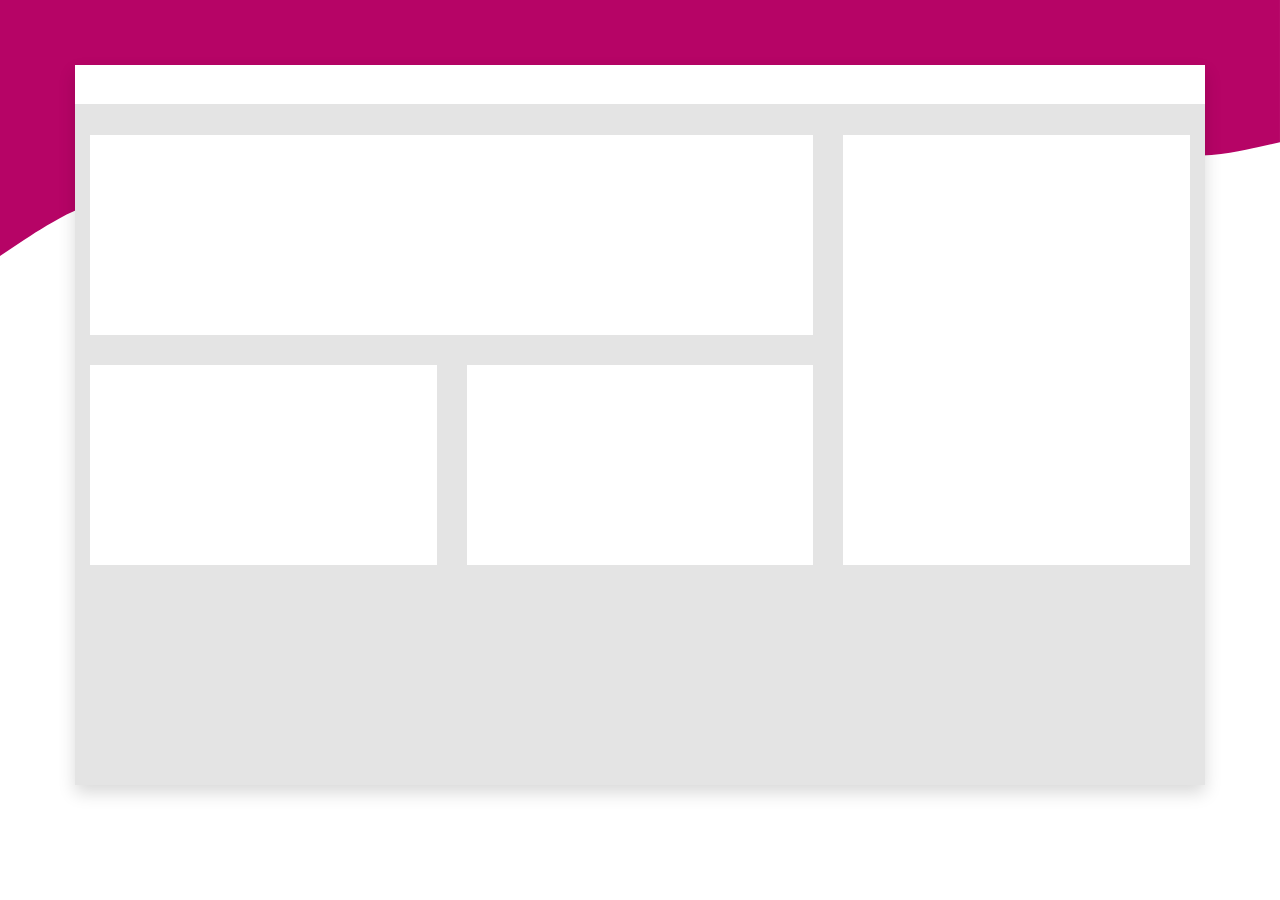
==== admin-page.html @ e1e5c9c0 "responsive admin-page" ====
<!DOCTYPE html>
<html lang="en">
<head>
    <meta charset="UTF-8">
    <meta name="viewport" content="width=device-width, initial-scale=1.0">

    <!-- Bootstrap CSS -->
    <link rel="stylesheet" href="assets/css/bootstrap.min.css">

    <!-- More CSS -->
    <link rel="stylesheet" href="assets/css/style.css">
    <link rel="stylesheet" href="assets/css/responsive.css">
    <link rel="stylesheet" href="assets/css/all.min.css">

    <link rel="icon" type="image/png" href="assets/image/icon.png">

    <title>Admin Page | Coronavirus Web</title>
</head>
<body class="admin-only">

    <svg class="admin-only-svg" xmlns="http://www.w3.org/2000/svg" viewBox="0 0 1440 320"><path fill="rgb(182, 4, 102)" fill-opacity="1" d="M0,288L24,272C48,256,96,224,144,218.7C192,213,240,235,288,245.3C336,256,384,256,432,224C480,192,528,128,576,117.3C624,107,672,149,720,149.3C768,149,816,107,864,96C912,85,960,107,1008,112C1056,117,1104,107,1152,117.3C1200,128,1248,160,1296,170.7C1344,181,1392,171,1416,165.3L1440,160L1440,0L1416,0C1392,0,1344,0,1296,0C1248,0,1200,0,1152,0C1104,0,1056,0,1008,0C960,0,912,0,864,0C816,0,768,0,720,0C672,0,624,0,576,0C528,0,480,0,432,0C384,0,336,0,288,0C240,0,192,0,144,0C96,0,48,0,24,0L0,0Z"></path></svg>
    
    <div class="wrapper-admin">
        <div class="box-admin-wrapper shadow">
            <div class="header-box">

            </div>
            <div class="body-box">
                <div class="container">
                    <div class="row">
                        <div class="col-lg-8">
                            <div class="admin-bg-light statistic-infected">
                        
                            </div>
                        </div>
                        <div class="col-lg-4">
                            <div class="admin-bg-light hospital-info-admin">

                            </div>
                        </div>
                        <div class="col-lg-4">
                            <div class="admin-bg-light bottom-box admin-list">
                        
                            </div>
                        </div>
                        <div class="col-lg-4">
                            <div class="admin-bg-light bottom-box bottom-box-scnd province-list">
                        
                            </div>
                        </div>
                    </div>
                </div>
            </div>
        </div>
    </div>


    <!-- Optional JavaScript -->
    <!-- jQuery first, then Popper.js, then Bootstrap JS -->
    <script src="assets/js/jquery.js"></script>
    <script src="assets/js/bootstrap.min.js"></script>

    <!-- More JS -->
    <script src="assets/js/all.min.js"></script>

</body>
</html>
---- assets/css/style.css ----
html {
    scroll-behavior: smooth;
}
body {
    margin: 0;
    overflow-x: hidden;
}

/* Navbar */
.navbar {
    position: fixed;
    width: 100%;
    top: 0;
    z-index: 12;
    height: 60px;
}
.navbar .nav-link {
    color: white;
    transition:all 300ms ease-in-out;
    -webkit-transition:all 300ms ease-in-out;
   -moz-transition:all 300ms ease-in-out;
   -o-transition:all 300ms ease-in-out;
   -ms-transition:all 300ms ease-in-out;   
}
.navbar .nav-link:hover {
    color: rgb(197, 197, 197);
    transition:all 300ms ease-in-out;
    -webkit-transition:all 300ms ease-in-out;
   -moz-transition:all 300ms ease-in-out;
   -o-transition:all 300ms ease-in-out;
   -ms-transition:all 300ms ease-in-out;
}
/* Akhir Navbar */

/* Jumbotron */
.jumbotron {
    height: 100vh;
    margin: 0;
    background-image: url('../image/corona.jpg');
    position: relative;
    background-attachment: fixed;
}
.jumbotron-rs {
    background-image: url('../image/hospital.jpg');
    background-size: cover;
}
.jumbotron-statistik {
    background-image: url('../image/statistic.jpg');
    background-size: cover;
}
.overlay {
    position: absolute;
    width: 100%;
    height: 100vh;
    top: 0;
    right: 0;
    background-image: linear-gradient(to right, rgba(255, 0, 0, 0), rgba(124, 0, 68, 0.6));
}
.overlay-rs {
    background-image: linear-gradient(to right, rgba(255, 0, 0, 0), rgba(48, 5, 28, 0.8) 70%);
}
.overlay-statistik {
    background-image: linear-gradient(to right, rgba(255, 0, 0, 0), rgba(48, 3, 27, 0.8) 70%);
}
.container-display {
    text-align: right;
    position: absolute;
    z-index: 9;
    right: 90px;
    top: 90px;
    width: 520px;
}
.container-display h1 {
    font-size: 65px;
    font-weight: bold;
}
.container-display p.lead {
    font-size: 18px;
    letter-spacing: 2px;
}
.container-display p.sub-lead {
    font-size: 14px;
    letter-spacing: 1px;
}
.container-display a {
    border-radius: 0;
    padding: 7px 20px;
}
.container-display a.btn-prov {
    border-radius: 0;
    padding: 7px 10px;
    margin-left: 10px;
}
.container-display a:hover, .container-display a:focus, .container-display a:active  {
    background-color: rgba(124, 0, 68, 0.4);
    color: white;
}
.btn-down {
    position: absolute;
    width: 100%;
    bottom: 10px;
    z-index: 9;
    left: 0;
    text-align: center;
}
.icon-btn-down {
    width: 50px;
    margin: auto;
    margin-bottom: 40px;
    animation: btn-down-released .4s forwards;
    cursor: pointer;
}
.icon-btn-down-rs {
    padding-bottom: 40px;
}
.icon-btn-down:hover {
    animation: btn-down .4s forwards;
}
.icon-btn-down a {
    font-size: 45px;
    text-decoration: none;
    color: black;
}
.icon-btn-down-rs a {
    color: white;
}
/* Akhir Jumbotron */

/* Penjelasan Covid */
.penjelasan {
    position: absolute;
    text-align: center;
    margin: auto;
    padding: 30px 140px;
    top: 28%;
}
.penjelasan .btn-more {
    border-radius: 0;
    background-color: black;
    color: white;
    padding: 5px;
    width: 200px;
    border: 2px solid rgb(0, 0, 0);
    font-weight: bold;
}
.penjelasan .btn-more:hover {
    background-color: rgb(255, 255, 255);
    color: black;
}
.black-area svg {
    height: 150%;
}
/* Akhir Penjelasan Covid */

/* Gejala Covid */
.gejala-page {
    width: 100%;
    background-color: #fff;
    position: relative;
}
.penjelasan-gejala {
    position: absolute;
    text-align: center;
    padding: 30px 140px;
    top: 10%;
    left: 0;
    z-index: 7;
}
.penjelasan-gejalanya {
    padding: 0 60px;
}
.macam-gejala {
    margin-top: 70px;
}
.gejala {
    width: 100%;
    height: 300px;
    background-color: white;
    padding: 20px;
}
img.sym {
    height: 110px;
}
.name-sym p {
    font-weight: bold;
    font-size: 14px;
}
.explain-sym p {
    font-size: 12px;
}
/* Akhir Gejala Covid */

/* Pencegahan */
.wrapper {
    width: 100%;
    height: 300px;
    background-color: #fff;
    margin-top: 100px;
    cursor: pointer;
    padding: 25px;
    transition:all 300ms ease-in-out;
    -webkit-transition:all 300ms ease-in-out;
   -moz-transition:all 300ms ease-in-out;
   -o-transition:all 300ms ease-in-out;
   -ms-transition:all 300ms ease-in-out;
}
.wrapper:hover {
    box-shadow: 1px 1px 15px rgba(255, 255, 255, 0.8);
    transition:all 300ms ease-in-out;
    -webkit-transition:all 300ms ease-in-out;
   -moz-transition:all 300ms ease-in-out;
   -o-transition:all 300ms ease-in-out;
   -ms-transition:all 300ms ease-in-out;
}
.pic-prevent {
    height: 70px;
}
/* Akhir Pencegahan */

/* Rumah Sakit */
.header {
    border-bottom: 1px solid black;
    height: 50px;
    position: relative;
}
h4.icon-hospital {
    font-size: 30px;
}
h4.provinsi {
    font-size: 15px;
    color: rgb(82, 82, 82);
}
.body {
    position: absolute;
    width: 100%;
    top: 60px;
    padding: 15px;
    height: 230px;
}
.body .list-rs {
    margin-bottom: 10px;
}
.body h6.nama-rs {
    font-size: 12px;
}
.body p.alamat {
    font-size: 11px;
    margin: 0;
    margin-bottom: 5px;
}
.button-more-rs {
    position: absolute;
    bottom: 0;
    right: 0;
    width: 100%;
    text-align: center;
}
.button-more-rs a {
    width: 50%;
}
.btn-info {
    border-radius: 0;
    color: white;
}
.btn-info:hover {
    background-color: #fff;
    color: rgb(7, 110, 105) !important;
}
/* Akhir Rumah Sakit */

/* Floating Statistic Button */
a.statistic-button {
    position: fixed;
    bottom: 30px;
    right: 30px;
    width: 60px;
    height: 60px;
    border-radius: 100px;
    font-size: 28px;
    z-index: 7;
}
/* Akhir Floating Statistic Button */

/* Emergency Hospital */
.container-rs {
    padding: 0 50px;
}
.rs-list {
    width: 100vh;
    height: 400px;
    overflow: auto;
    padding: 20px;
}
.gambar-dokter img {
    margin-top: 60px;
    width: 300px;
    cursor: pointer;
    transition:all 300ms ease-in-out;
    -webkit-transition:all 300ms ease-in-out;
   -moz-transition:all 300ms ease-in-out;
   -o-transition:all 300ms ease-in-out;
   -ms-transition:all 300ms ease-in-out;
}
.gambar-dokter img:hover {
    margin-top: 50px;
    width: 330px;
    transition:all 300ms ease-in-out;
    -webkit-transition:all 300ms ease-in-out;
   -moz-transition:all 300ms ease-in-out;
   -o-transition:all 300ms ease-in-out;
   -ms-transition:all 300ms ease-in-out;
}
.rs h5 {
    text-transform: uppercase;
}
.rs h6 {
    color: rgb(110, 110, 110);
}
/* Akhir Emergency Hospital */

/* Footer */
.footer {
    background-color: black;
    color: white;
}
.footer h5 {
    margin-bottom: 15px;
}
.footer p {
    font-size: 14px;
    text-align: justify;
}
.footer .col {
    padding: 30px;
}
.footer a {
    display: block;
    font-size: 14px;
    color: white;
    text-decoration: none;
    margin-bottom: 5px;
    transition:all 300ms ease-in-out;
    -webkit-transition:all 300ms ease-in-out;
   -moz-transition:all 300ms ease-in-out;
   -o-transition:all 300ms ease-in-out;
   -ms-transition:all 300ms ease-in-out;
}
.footer a:hover {
    color: rgb(197, 197, 197);
    transition:all 300ms ease-in-out;
    -webkit-transition:all 300ms ease-in-out;
   -moz-transition:all 300ms ease-in-out;
   -o-transition:all 300ms ease-in-out;
   -ms-transition:all 300ms ease-in-out;
}
.footer button {
    display: block;
    margin-bottom: 10px;
    width: 100%;
    text-align: left;
    padding-left: 20px;
}
.footer small {
    color: rgb(194, 194, 194);
}
/* Akhir Footer */

/* Utilities */
@keyframes btn-down {
    0%{margin-bottom: 40px;}
    100%{margin-bottom: 20px;}
}
@keyframes btn-down-released {
    0%{margin-bottom: 20px;}
    100%{margin-bottom: 40px;}
}
.bg-hitam, .bg-putih, .bg-opa-zero {
    transition:all 300ms ease-in-out;
    -webkit-transition:all 300ms ease-in-out;
   -moz-transition:all 300ms ease-in-out;
   -o-transition:all 300ms ease-in-out;
   -ms-transition:all 300ms ease-in-out;
}
.svg {
    position: absolute;
    bottom: 0;
    right: 0;
    z-index: 4;
    width: 100%;
}
.svg-z-index-6 {
    z-index: 8;
}
.page {
    width: 100%;
    height: 100vh;
    background-color: #fff;
    position: relative;
}
.page-black {
    background-color: black;
    position: relative;
}
h2.title-page {
    font-weight: lighter;
    font-size: 29px;
}
.modal .faq {
    padding-bottom: 20px;
    border-bottom: 1px solid rgb(59, 59, 59);
}
.modal .faq .pertanyaan {
    font-weight: bold;
    font-size: 14px;
}
.modal .faq .pertanyaan-next {
    padding-top: 10px;
}
.modal .faq .jawaban {
    font-size: 14px;
    color: rgb(59, 59, 59);
}
/* Akhir Utilities */

/* Scrollbar Style */
::-webkit-scrollbar {
    width: 12px;
    height: 12px;
}
::-webkit-scrollbar-track {
    background-color: rgb(165, 164, 164);
}
::-webkit-scrollbar-thumb {
    background-color: rgb(66, 6, 39);
    border-radius: 40px;
}
::-webkit-scrollbar-thumb:hover {
    background-color: rgb(104, 9, 61);
}

/* Login Page */
.bg-login {
    width: 100%;
    height: 100vh;
    background-image: url('../image/corona.jpg');
    position: relative;
}
.overlay-white {
    position: absolute;
    top: 0; left: 0;
    width: 100%;
    height: 100vh;
    background-color: rgb(104, 9, 61, 0.7);
    z-index: 2;
}
.overlay-white .text {
    color: white;
    text-align: center;
}
.overlay-white .text h1 {
    letter-spacing: 4px;
}
.overlay-white .text h5 {
    letter-spacing: 2px;
    font-weight: lighter;
}
.overlay-white .wrapper-form {
    width: 60%;
    height: 350px;
    background-color: #fff;
    margin: auto;
    margin-top: 120px;
    border-radius: 10px;
    position: relative;
}
.overlay-white .wrapper-form .form {
    padding: 60px 80px;
}
.overlay-white .wrapper-form .form input {
    border-radius: 0;
}
.overlay-white .wrapper-form .form .button {
    text-align: center;
}
.overlay-white .wrapper-form .form button {
    border-radius: 0;
    width: 60%;
    background-color: rgb(104, 9, 61);
    border-color: rgb(104, 9, 61);;
}
.overlay-white .wrapper-form .form button:focus {
    background-color: rgb(37, 6, 23);
    border-color: rgb(37, 6, 23);
}
.overlay-white .wrapper-form .circle-wrapper {
    position: absolute;
    width: 100%;
    top: 0; left: 0;
    z-index: 5;
}
.overlay-white .wrapper-form .alert {
    position: absolute;
    width: 100%;
    bottom: 0; left: 0;
    z-index: 5;
    background-color: rgba(226, 30, 17);
    color: white;
}
.overlay-white .wrapper-form .circle-wrapper .circle-virus {
    width: 125px;
    height: 125px;
    background-color: rgb(255, 255, 255);
    border-radius: 100%;
    margin: auto;
    margin-top: -60px;
    text-align: center;
    padding-top: 15px;
}
/* Akhir Login Page */

/* Admin Page */
body.admin-only {
    background-color: #fff;
}
.wrapper-admin {
    position: absolute;
    top: 0; left: 0;
    width: 100%;
    padding: 65px 75px;
}
.box-admin-wrapper {
    width: 100%;
    height: 80vh;
    background-color: rgb(228, 228, 228);
}
.box-admin-wrapper .header-box {
    width: 100%;
    height: 40px;
    background-color: rgb(255, 255, 255);
    border-bottom: 1px solid rgb(228, 228, 228);
}
.box-admin-wrapper .body-box {
    width: 100%;
    background-color: rgb(228, 228, 228);
    padding: 30px 0;
}
.admin-bg-light {
    width: 100%;
    background-color: rgb(255, 255, 255);
}
.box-admin-wrapper .body-box .statistic-infected {
    height: 200px;
    padding: 20px 0;
    background-color: rgb(255, 255, 255);
}
.box-admin-wrapper .body-box .admin-list {
    height: 200px;
    padding: 20px 0;
    background-color: rgb(255, 255, 255);
}
.box-admin-wrapper .body-box .province-list {
    height: 200px;
    padding: 20px 0;
    background-color: rgb(255, 255, 255);
}
.box-admin-wrapper .body-box .bottom-box {
    margin-top: -200px;
}
.box-admin-wrapper .body-box .hospital-info-admin {
    height: 430px;
    padding: 20px 0;
    background-color: rgb(255, 255, 255);
}
/* Admin Page */
---- assets/css/responsive.css ----
/* Extra Large Device */
@media (min-width: 1200px) { 
    /* Navbar */
    .navbar .navbar-nav {
        position: absolute;
        right: 85px;
        top: 10px;
    }
    .navbar .navbar-nav a {
        margin: 0 10px;
        font-size: 15px;
        color: white;
    }
    /* Akhir Navbar */

    /* Gejala */
    .gejala-page {
        height: 100vh;
    }
    /* Akhir Gejala */

    /* Pencegahan */
    .wrapper {
        margin-top: 150px;
    }
    /* Akhir Pencegahan */

    /* Rumah Sakit */
    .rs-darurat {
        height: 100vh;
    }
    /* Akhir Rumah Sakit */

    /* Utilities */
    .bg-hitam {
        background-color: rgba(0, 0, 0);
    }
    .bg-putih {
        background-color: rgba(255, 255, 255, 0.6);
    }
    .bg-opa-zero {
        background-color: rgba(0, 0, 0, 0);
    }
    .navbar-andro {
        display: none;
    }
    /* Akhir Utilities */
}

/* Large Device */
@media (max-width: 1199.98px) { 
    html {
        overflow-x: hidden;
    }

    /* Navbar */
    .navbar .navbar-nav {
        position: absolute;
        right: 85px;
        top: 10px;
    }
    .navbar .navbar-nav a {
        margin: 0 10px;
        font-size: 15px;
        color: white;
    }
    /* Akhir Navbar */

    /* Penjelasan */
    .penjelasan {
        top: 20%;
    }
    /* Akhir Penjelasan */

    /* Gejala */
    .gejala-page {
        height: 100vh;
    }
    .penjelasan-gejala {
        padding: 30px;
        top: 10%;
        width: 100%;
        margin: 0;
    }
    .penjelasan-gejalanya {
        padding: 0 60px;
    }
    .gejala {
        margin-top: 20px;
    }
    /* Akhir Gejala */

    /* Prevent */
    .page-black {
        height: 100vh;
    }
    /* Akhir Prevent */

    /* Rumah Sakit */
    .rs-darurat {
        height: 100vh;
    }
    /* Akhir Rumah Sakit */

    /* Utilities */
    .bg-hitam {
        background-color: rgba(0, 0, 0, 0.6);
    }
    .bg-putih {
        background-color: rgba(255, 255, 255, 0.6);
    }
    .bg-opa-zero {
        background-color: rgba(0, 0, 0, 0);
    }
    .navbar-andro {
        display: none;
    }
    /* Akhir Utilities */
}

/* Tablet Device */
@media (max-width: 991.98px) { 
    .svg {
        display: none;
    }

    /* Jumbotron */
    .jumbotron {
        background-size: cover;
    }
    .overlay-rs {
        background-image: linear-gradient(to right, rgba(0, 0, 0, 0.2), rgba(48, 5, 28, 0.8));
    }
    .container-display {
        right: 0;
        top: 20%;
        width: 100%;
        text-align: center;
    }
    .container-display h1 {
        font-size: 50px;
        margin-bottom: 40px;
    }
    .container-display p.lead {
        font-size: 17px;
    }
    .container-display p.sub-lead {
        font-size: 14px;
        margin-bottom: 40px;
    }
    .icon-btn-down {
        animation: btn-down-released-sm .4s forwards;
    }
    .icon-btn-down:hover {
        animation: btn-down-sm .4s forwards;
    }
    .icon-btn-down a {
        font-size: 40px;
        margin-bottom: 10px;
        color: white;
    }
    /* Akhir Jumbotron */

    /* Penjelasan */
    .penjelasan {
        padding: 30px 5px;
        top: 23%;
    }
    /* Akhir Penjelasan */

    /* Gejala */
    .gejala-page {
        height: 270vh;
    }
    .penjelasan-gejala {
        padding: 30px;
        top: 10%;
        width: 100%;
        margin: 0;
    }
    .penjelasan-gejalanya {
        padding: 0;
    }
    .gejala {
        margin-top: 20px;
    }
    /* Akhir Gejala */

    /* Prevent */
    .page-black {
        height: 205vh;
        padding-top: 30px;
    }
    .wrapper {
        margin-top: 20px;
        height: 220px;
    }
    /* Akhir Prevent */

    /* Rumah Sakit */
    .header {
        height: 55px;
    }
    .rs-darurat {
        height: 100vh;
    }
    h4.provinsi {
        font-size: 13px;
        font-weight: bold;
    }
    /* Akhir Rumah Sakit */

    /* Emergency Hospital */
    .rs {
        height: 140vh;
    }
    /* Akhir Emergency Hospital */

    /* Login Page */
    .overlay-white .wrapper-form {
        width: 80%;
        padding: 0;
    }
    /* Akhir Login Page */

    /* Admin Page */
    .admin-bg-light {
        margin: 5px 0;
    }
    .box-admin-wrapper .body-box .bottom-box {
        margin-top: 5px;
    }
    .box-admin-wrapper .body-box .bottom-box-scnd {
        margin-top: 5px;
    }
    .box-admin-wrapper .body-box {
        margin-bottom: 30px;
        padding: 10px 0;
    }
    /* Akhir Admin Page */

    /* Utilities */
    .bg-putih, .bg-hitam, .bg-opa-zero {
        background-color: rgba(0, 0, 0, 0);
    }
    .navbar {
        display: none;
    }
    .navbar-andro {
        display: block;
        position: fixed;
        z-index: 8;
        top: 0; right: 0;
        width: 100%;
        box-shadow: 1px 1px 3px 1px rgb(170, 170, 170);
        background-color: #fff;
        padding: 10px;
    }
    .navbar-andro a {
        display: block;
        margin: 8px;
        text-decoration: none;
        margin-left: 30px;
    }
    /* Akhir Utilities */
}

/* Landscape Mobile */
@media (max-width: 767.98px) { 
    .svg {
        display: none;
    }
    /* Jumbotron */
    .jumbotron {
        background-position: -350px 0;
        background-size: cover;
    }
    .container-display {
        right: 0;
        top: 30%;
        width: 100%;
        text-align: center;
    }
    .container-display h1 {
        font-size: 45px;
        margin-bottom: 40px;
    }
    .container-display p.lead {
        font-size: 15px;
    }
    .container-display p.sub-lead {
        font-size: 12px;
        margin-bottom: 40px;
    }
    .waves {
        display: none;
    }
    .icon-btn-down {
        animation: btn-down-released-sm .4s forwards;
    }
    .icon-btn-down:hover {
        animation: btn-down-sm .4s forwards;
    }
    .icon-btn-down a {
        font-size: 35px;
    }
    /* Akhir Jumbotron */

    /* Penjelasan */
    .penjelasan {
        padding: 30px 10px;
        top: 12%;
    }
    /* Akhir Penjelasan */

    /* Gejala */
    .gejala-page {
        height: 280vh;
    }
    .penjelasan-gejala {
        padding: 30px;
        top: 10%;
        width: 100%;
        margin: 0;
    }
    .penjelasan-gejalanya {
        padding: 0;
    }
    .gejala {
        margin-top: 20px;
    }
    /* Akhir Gejala */

    /* Login Page */
    .overlay-white .wrapper-form {
        width: 90%;
        padding: 0;
    }
    /* Akhir Login Page */
}

/* Mobile Device */
@media (max-width: 575.98px)  { 
    .svg {
        display: none;
    }
    /* Jumbotron */
    .jumbotron {
        background-position: -350px 0;
        background-size: cover;
    }
    .container-display {
        right: 0;
        top: 30%;
        width: 100%;
        text-align: center;
    }
    .container-display h1 {
        font-size: 45px;
        margin-bottom: 40px;
    }
    .container-display p.lead {
        font-size: 15px;
    }
    .container-display p.sub-lead {
        font-size: 12px;
        margin-bottom: 40px;
    }
    .icon-btn-down {
        animation: btn-down-released-sm .4s forwards;
    }
    .icon-btn-down:hover {
        animation: btn-down-sm .4s forwards;
    }
    .icon-btn-down a {
        font-size: 35px;
    }
    /* Akhir Jumbotron */

    /* Penjelasan */
    .penjelasan {
        padding: 10px 0px;
        top: 15%;
    }
    /* Akhir Penjelasan */

    /* Gejala */
    .penjelasan-gejala {
        padding: 30px;
        top: 10%;
        width: 100%;
        margin: 0;
    }
    .penjelasan-gejalanya {
        padding: 0;
    }
    .gejala {
        margin-top: 20px;
    }
    /* Akhir Gejala */

    /* Rumah Sakit */
    .rs-darurat {
        height: 100vh;
    }
    /* Akhir Rumah Sakit */

    /* Login Page */
    .overlay-white .wrapper-form {
        width: 90%;
        padding: 0;
    }
    /* Akhir Login Page */
}

/* Utilities */
@keyframes btn-down-sm {
    0%{margin-bottom: 20px;}
    100%{margin-bottom: 10px;}
}
@keyframes btn-down-released-sm {
    0%{margin-bottom: 10px;}
    100%{margin-bottom: 20px;}
}
/* Akhir Utilities */
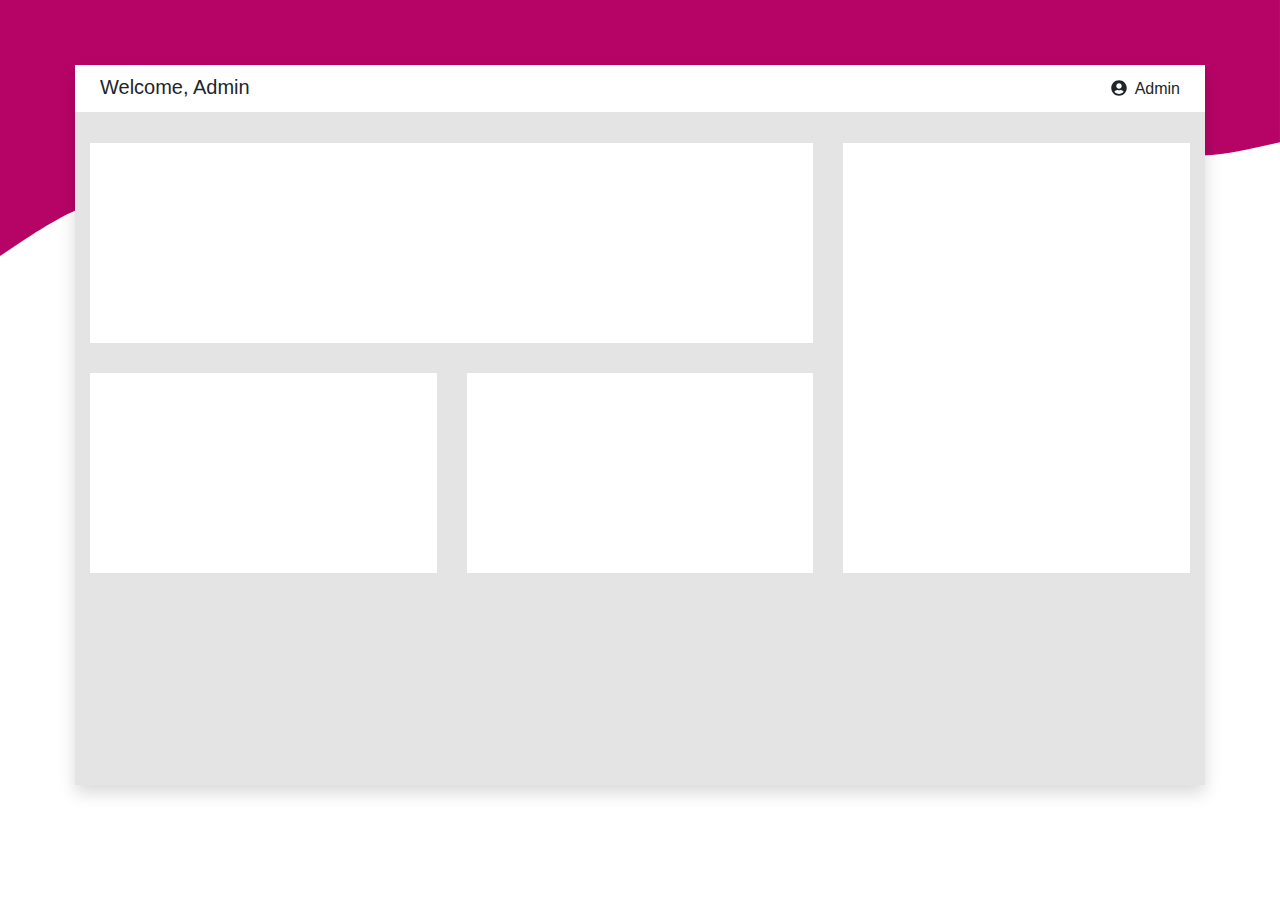
==== commit c7462040: "update admin-page" ====
--- a/admin-page.html
+++ b/admin-page.html
@@ -19,11 +19,20 @@
 <body class="admin-only">
 
     <svg class="admin-only-svg" xmlns="http://www.w3.org/2000/svg" viewBox="0 0 1440 320"><path fill="rgb(182, 4, 102)" fill-opacity="1" d="M0,288L24,272C48,256,96,224,144,218.7C192,213,240,235,288,245.3C336,256,384,256,432,224C480,192,528,128,576,117.3C624,107,672,149,720,149.3C768,149,816,107,864,96C912,85,960,107,1008,112C1056,117,1104,107,1152,117.3C1200,128,1248,160,1296,170.7C1344,181,1392,171,1416,165.3L1440,160L1440,0L1416,0C1392,0,1344,0,1296,0C1248,0,1200,0,1152,0C1104,0,1056,0,1008,0C960,0,912,0,864,0C816,0,768,0,720,0C672,0,624,0,576,0C528,0,480,0,432,0C384,0,336,0,288,0C240,0,192,0,144,0C96,0,48,0,24,0L0,0Z"></path></svg>
-    
+
     <div class="wrapper-admin">
         <div class="box-admin-wrapper shadow">
             <div class="header-box">
-
+                <div class="container">
+                    <div class="row">
+                        <div class="col-8">
+                            <h5>Welcome, Admin</h5>
+                        </div>
+                        <div class="col-4 mt-1 text-right">
+                            <h6><i class="fas fa-user-circle"></i>&nbsp; Admin</h6>
+                        </div>
+                    </div>
+                </div>
             </div>
             <div class="body-box">
                 <div class="container">
--- a/assets/css/style.css
+++ b/assets/css/style.css
@@ -535,7 +535,7 @@
 }
 .box-admin-wrapper .header-box {
     width: 100%;
-    height: 40px;
+    padding: 10px 10px 5px 10px;
     background-color: rgb(255, 255, 255);
     border-bottom: 1px solid rgb(228, 228, 228);
 }
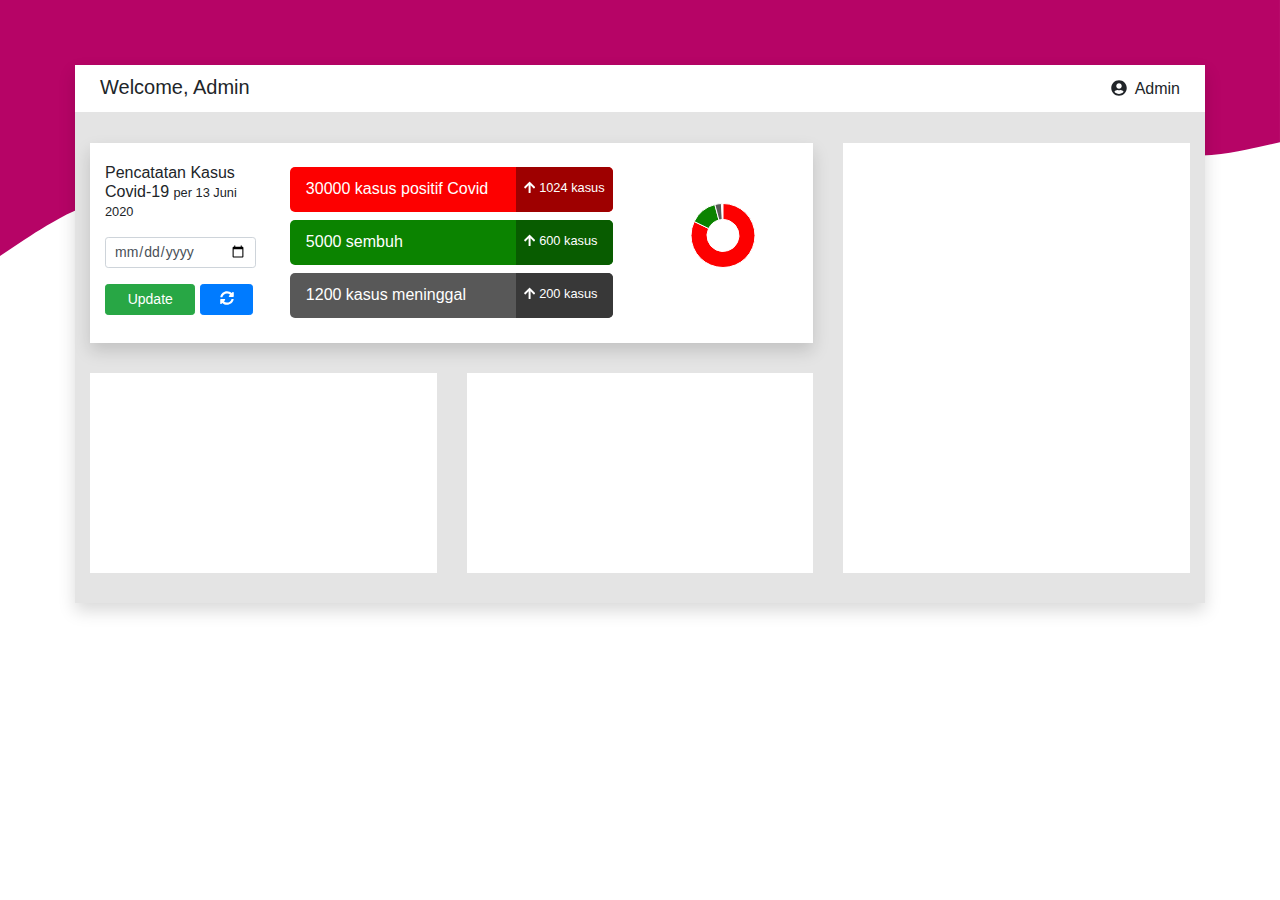
==== commit 9c095c6b: "update admin page" ====
--- a/admin-page.html
+++ b/admin-page.html
@@ -11,6 +11,7 @@
     <link rel="stylesheet" href="assets/css/style.css">
     <link rel="stylesheet" href="assets/css/responsive.css">
     <link rel="stylesheet" href="assets/css/all.min.css">
+    <link rel="stylesheet" href="assets/css/Chart.min.css">
 
     <link rel="icon" type="image/png" href="assets/image/icon.png">
 
@@ -38,8 +39,52 @@
                 <div class="container">
                     <div class="row">
                         <div class="col-lg-8">
-                            <div class="admin-bg-light statistic-infected">
-                        
+                            <div class="admin-bg-light statistic-infected shadow">
+                                <div class="container">
+                                    <div class="row">
+                                        <div class="col-lg-3">
+                                            <h6>Pencatatan Kasus Covid-19 <small>per 13 Juni 2020</small></h6>
+                                            <form class="mt-3">
+                                                <div class="form-group">
+                                                  <input type="date" class="form-control form-control-sm" id="exampleInputEmail1" aria-describedby="emailHelp" placeholder="Enter email">
+                                                </div>
+                                            </form>
+                                            <form class="form-inline">
+                                                <button type="submit" class="btn btn-success btn-sm" style="width: 60%; margin-right: 5px;">Update</button>
+                                                <button type="submit" class="btn btn-primary btn-sm" style="width: 35%;"><i class="fas fa-sync-alt"></i></button>
+                                            </form>
+                                        </div>
+                                        <div class="col-lg-6">
+                                            <div class="total">
+                                                <div class="detail-total positive">
+                                                    <h6 class="ml-3 text-white">30000 kasus positif Covid</h6>
+                                                    <div class="growth-total growth-total-positive pt-2">
+                                                        <small class="text-white ml-2"><i class="fas fa-arrow-up"></i>&nbsp;1024 kasus</small>
+                                                    </div>
+                                                </div>
+                                                <div class="detail-total recovered">
+                                                    <h6 class="ml-3 text-white">5000 sembuh</h6>
+                                                    <div class="growth-total growth-total-recovered pt-2">
+                                                        <small class="text-white ml-2"><i class="fas fa-arrow-up"></i>&nbsp;600 kasus</small>
+                                                    </div>
+                                                </div>
+                                                <div class="detail-total death">
+                                                    <h6 class="ml-3 text-white">1200 kasus meninggal</h6>
+                                                    <div class="growth-total growth-total-death pt-2">
+                                                        <small class="text-white ml-2"><i class="fas fa-arrow-up"></i>&nbsp;200 kasus</small>
+                                                    </div>
+                                                </div>
+                                            </div>
+                                        </div>
+                                        <div class="col-lg-3">
+                                            <div class="grafik">
+                                                <div style="width: 150px;height: 130px; margin: auto;">
+                                                    <canvas id="myChart"></canvas>
+                                                </div>
+                                            </div>
+                                        </div>
+                                    </div>
+                                </div>
                             </div>
                         </div>
                         <div class="col-lg-4">
@@ -71,6 +116,29 @@
 
     <!-- More JS -->
     <script src="assets/js/all.min.js"></script>
+    <script src="assets/js/Chart.min.js"></script>
+    <script>
+		var ctx = document.getElementById("myChart").getContext('2d');
+		var myChart = new Chart(ctx, {
+			type: 'doughnut',
+			data: {
+				datasets: [{
+					label: '# of Votes',
+					data: [30000, 5000, 1200],
+					backgroundColor: [
+					'rgb(253, 0, 0)',
+					'rgb(11, 131, 0)',
+					'rgb(88, 88, 88)',
+					],
+					
+					borderWidth: 1
+				}]
+			},
+			options: {
+                weight : 500,
+			}
+		});
+	</script>
 
 </body>
 </html>--- a/assets/css/style.css
+++ b/assets/css/style.css
@@ -521,6 +521,7 @@
 /* Admin Page */
 body.admin-only {
     background-color: #fff;
+    overflow: hidden;
 }
 .wrapper-admin {
     position: absolute;
@@ -530,7 +531,6 @@
 }
 .box-admin-wrapper {
     width: 100%;
-    height: 80vh;
     background-color: rgb(228, 228, 228);
 }
 .box-admin-wrapper .header-box {
@@ -549,7 +549,7 @@
     background-color: rgb(255, 255, 255);
 }
 .box-admin-wrapper .body-box .statistic-infected {
-    height: 200px;
+    min-height: 200px;
     padding: 20px 0;
     background-color: rgb(255, 255, 255);
 }
@@ -571,4 +571,49 @@
     padding: 20px 0;
     background-color: rgb(255, 255, 255);
 }
+.grafik {
+    width: 100%;
+    height: 160px;
+    padding-top: 30px;
+}
+.total {
+    width: 100%;
+    height: 160px;
+    padding: 4px;
+}
+.total .detail-total {
+    width: 100%;
+    height: 45px;
+    margin-bottom: 8px;
+    border-radius: 5px;
+    position: relative;
+    padding-top: 12px;
+}
+.growth-total {
+    width: 30%;
+    height: 45px;
+    background-color: rgb(0, 0, 0);
+    position: absolute;
+    top: 0; right: 0;
+    border-top-right-radius: 5px;
+    border-bottom-right-radius: 5px;
+}
+.total .positive {
+    background-color: rgb(253, 0, 0);
+}
+.total .recovered {
+    background-color: rgb(11, 131, 0);
+}
+.total .death {
+    background-color: rgb(88, 88, 88);
+}
+.growth-total-positive {
+    background-color: rgb(158, 0, 0);
+}
+.growth-total-recovered {
+    background-color: rgb(8, 92, 0);
+}
+.growth-total-death {
+    background-color: rgb(56, 56, 56);
+}
 /* Admin Page */--- a/assets/css/responsive.css
+++ b/assets/css/responsive.css
@@ -234,7 +234,6 @@
         margin-top: 5px;
     }
     .box-admin-wrapper .body-box {
-        margin-bottom: 30px;
         padding: 10px 0;
     }
     /* Akhir Admin Page */
--- a/assets/css/Chart.min.css
+++ b/assets/css/Chart.min.css
@@ -0,0 +1 @@
+@keyframes chartjs-render-animation{from{opacity:.99}to{opacity:1}}.chartjs-render-monitor{animation:chartjs-render-animation 1ms}.chartjs-size-monitor,.chartjs-size-monitor-expand,.chartjs-size-monitor-shrink{position:absolute;direction:ltr;left:0;top:0;right:0;bottom:0;overflow:hidden;pointer-events:none;visibility:hidden;z-index:-1}.chartjs-size-monitor-expand>div{position:absolute;width:1000000px;height:1000000px;left:0;top:0}.chartjs-size-monitor-shrink>div{position:absolute;width:200%;height:200%;left:0;top:0}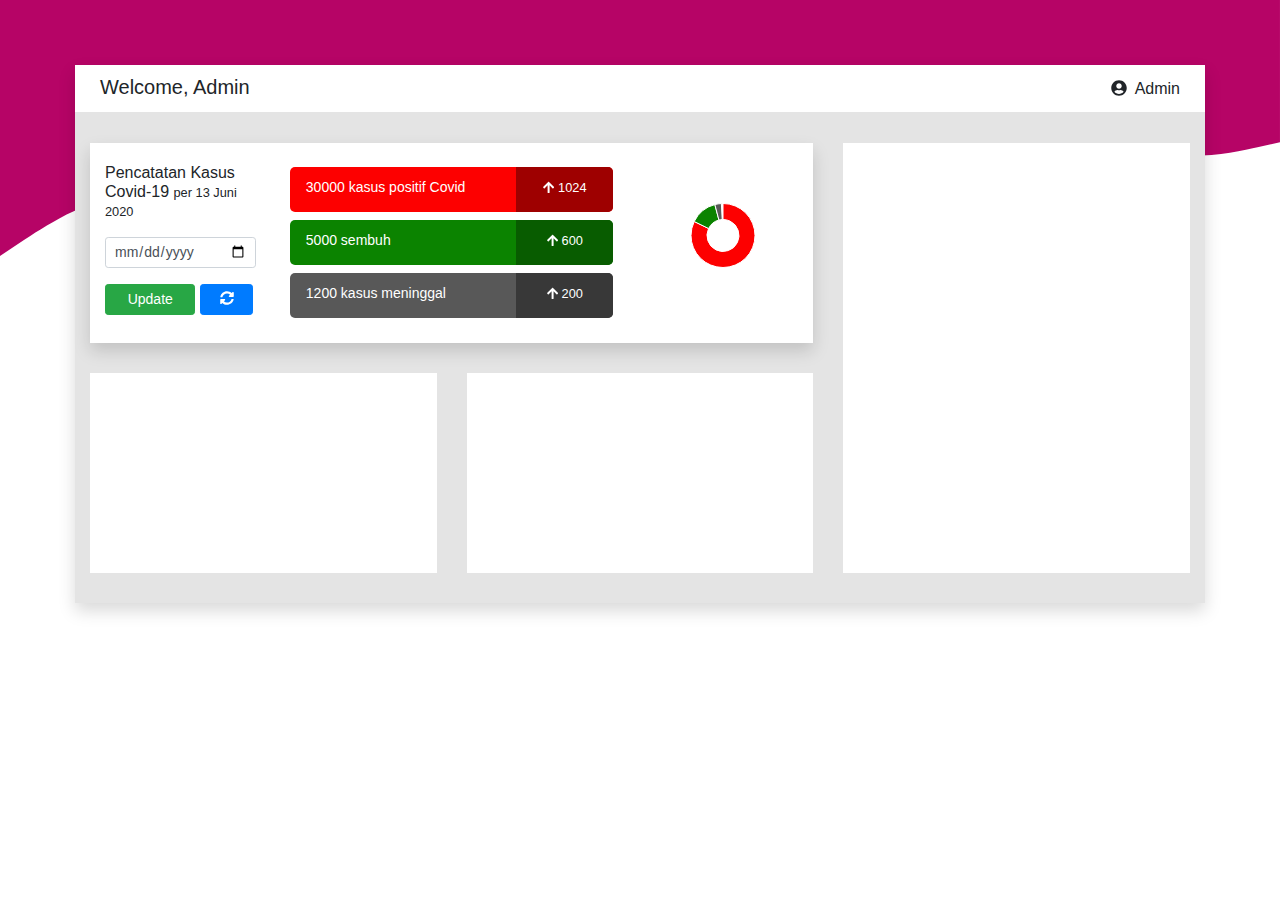
==== commit 58c64945: "fixing responsive layout admin-page" ====
--- a/admin-page.html
+++ b/admin-page.html
@@ -46,32 +46,32 @@
                                             <h6>Pencatatan Kasus Covid-19 <small>per 13 Juni 2020</small></h6>
                                             <form class="mt-3">
                                                 <div class="form-group">
-                                                  <input type="date" class="form-control form-control-sm" id="exampleInputEmail1" aria-describedby="emailHelp" placeholder="Enter email">
+                                                  <input type="date" class="form-control form-control-sm" id="exampleInputEmail1" aria-describedby="emailHelp" placeholder="Enter email" data-toggle="tooltip" data-placement="bottom" title="Lihat data pada tanggal">
                                                 </div>
                                             </form>
                                             <form class="form-inline">
                                                 <button type="submit" class="btn btn-success btn-sm" style="width: 60%; margin-right: 5px;">Update</button>
-                                                <button type="submit" class="btn btn-primary btn-sm" style="width: 35%;"><i class="fas fa-sync-alt"></i></button>
+                                                <button type="submit" class="btn btn-primary btn-sm refresh" style="width: 35%;"><i class="fas fa-sync-alt"></i></button>
                                             </form>
                                         </div>
                                         <div class="col-lg-6">
                                             <div class="total">
                                                 <div class="detail-total positive">
                                                     <h6 class="ml-3 text-white">30000 kasus positif Covid</h6>
-                                                    <div class="growth-total growth-total-positive pt-2">
-                                                        <small class="text-white ml-2"><i class="fas fa-arrow-up"></i>&nbsp;1024 kasus</small>
+                                                    <div class="growth-total growth-total-positive pt-2 text-center">
+                                                        <small class="text-white"><i class="fas fa-arrow-up"></i>&nbsp;1024</small>
                                                     </div>
                                                 </div>
                                                 <div class="detail-total recovered">
                                                     <h6 class="ml-3 text-white">5000 sembuh</h6>
-                                                    <div class="growth-total growth-total-recovered pt-2">
-                                                        <small class="text-white ml-2"><i class="fas fa-arrow-up"></i>&nbsp;600 kasus</small>
+                                                    <div class="growth-total growth-total-recovered pt-2 text-center">
+                                                        <small class="text-white"><i class="fas fa-arrow-up"></i>&nbsp;600</small>
                                                     </div>
                                                 </div>
                                                 <div class="detail-total death">
                                                     <h6 class="ml-3 text-white">1200 kasus meninggal</h6>
-                                                    <div class="growth-total growth-total-death pt-2">
-                                                        <small class="text-white ml-2"><i class="fas fa-arrow-up"></i>&nbsp;200 kasus</small>
+                                                    <div class="growth-total growth-total-death pt-2 text-center">
+                                                        <small class="text-white"><i class="fas fa-arrow-up"></i>&nbsp;200</small>
                                                     </div>
                                                 </div>
                                             </div>
--- a/assets/css/style.css
+++ b/assets/css/style.css
@@ -589,6 +589,9 @@
     position: relative;
     padding-top: 12px;
 }
+.total .detail-total h6 {
+    font-size: 14px;
+}
 .growth-total {
     width: 30%;
     height: 45px;
--- a/assets/css/responsive.css
+++ b/assets/css/responsive.css
@@ -236,6 +236,15 @@
     .box-admin-wrapper .body-box {
         padding: 10px 0;
     }
+    .positive {
+        margin-top: 30px;
+    }
+    .grafik {
+        margin-top: 20px;
+    }
+    .refresh {
+        margin-left: 20px;
+    }
     /* Akhir Admin Page */
 
     /* Utilities */
@@ -336,6 +345,12 @@
         padding: 0;
     }
     /* Akhir Login Page */
+
+    /* Admin Page */
+    .refresh {
+        margin-left: 12px;
+    }
+    /* Akhir Admin Page */
 }
 
 /* Mobile Device */
@@ -410,6 +425,12 @@
         padding: 0;
     }
     /* Akhir Login Page */
+
+    /* Admin Page */
+    .refresh {
+        margin-left: 5px;
+    }
+    /* Akhir Admin Page */
 }
 
 /* Utilities */
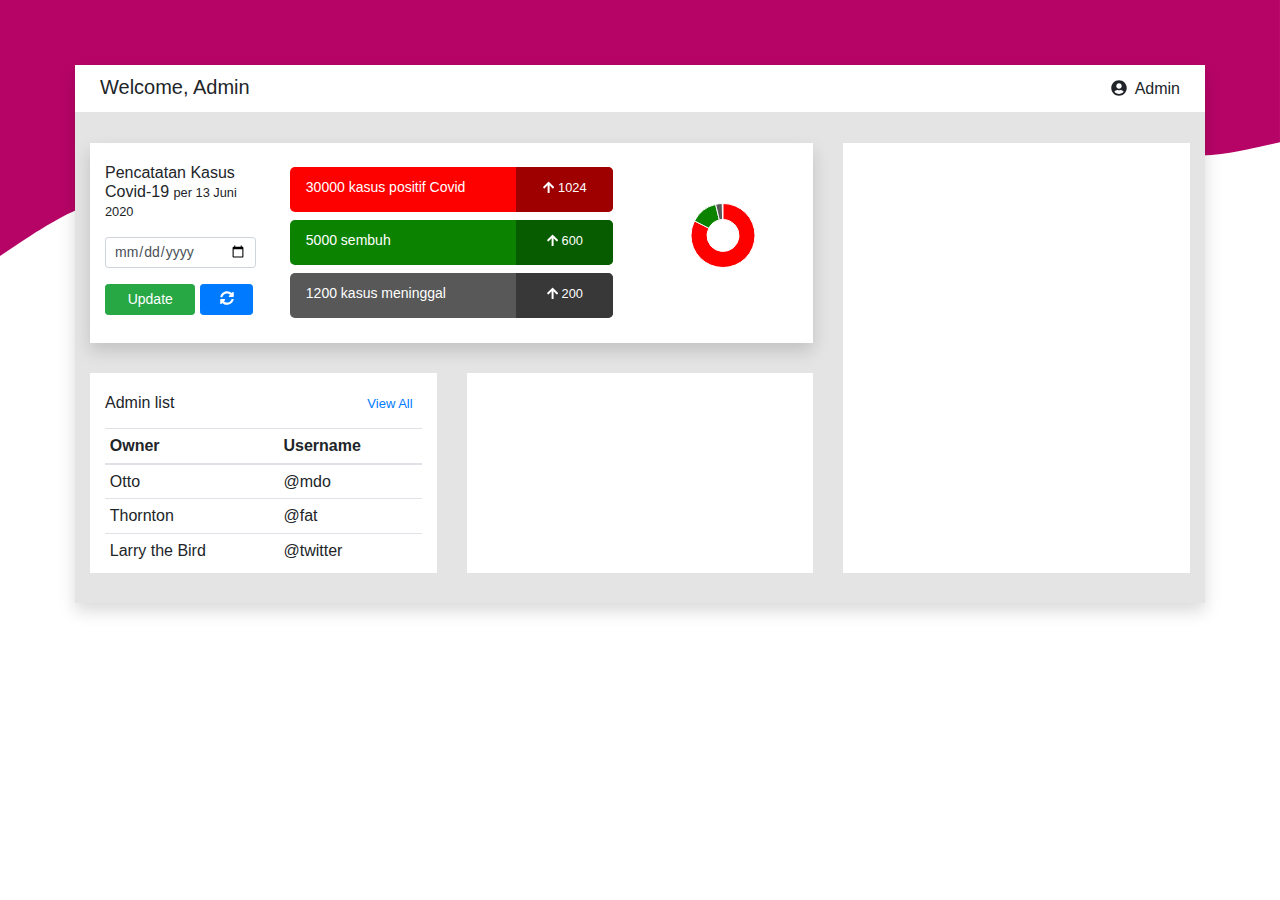
==== commit 9b50644c: "adding content admin-page admin-lists" ====
--- a/admin-page.html
+++ b/admin-page.html
@@ -89,12 +89,45 @@
                         </div>
                         <div class="col-lg-4">
                             <div class="admin-bg-light hospital-info-admin">
-
+                                
                             </div>
                         </div>
                         <div class="col-lg-4">
                             <div class="admin-bg-light bottom-box admin-list">
-                        
+                                <div class="container-fluid">
+                                    <div class="row">
+                                        <div class="col-6">
+                                            <h6>Admin list</h6>
+                                        </div>
+                                        <div class="col-6 admin-list-view-all text-right pr-4">
+                                            <h6><a href="#">View All</a></h6>
+                                        </div>
+                                        <div class="col-12">
+                                            <table class="table table-sm table-hover mt-2">
+                                                <thead>
+                                                  <tr>
+                                                    <th scope="col">Owner</th>
+                                                    <th scope="col">Username</th>
+                                                  </tr>
+                                                </thead>
+                                                <tbody>
+                                                  <tr>
+                                                    <td>Otto</td>
+                                                    <td>@mdo</td>
+                                                  </tr>
+                                                  <tr>
+                                                    <td>Thornton</td>
+                                                    <td>@fat</td>
+                                                  </tr>
+                                                  <tr>
+                                                    <td>Larry the Bird</td>
+                                                    <td>@twitter</td>
+                                                  </tr>
+                                                </tbody>
+                                              </table>
+                                        </div>
+                                    </div>
+                                </div>
                             </div>
                         </div>
                         <div class="col-lg-4">
--- a/assets/css/style.css
+++ b/assets/css/style.css
@@ -619,4 +619,7 @@
 .growth-total-death {
     background-color: rgb(56, 56, 56);
 }
+.admin-list-view-all a {
+    font-size: 13px;
+}
 /* Admin Page */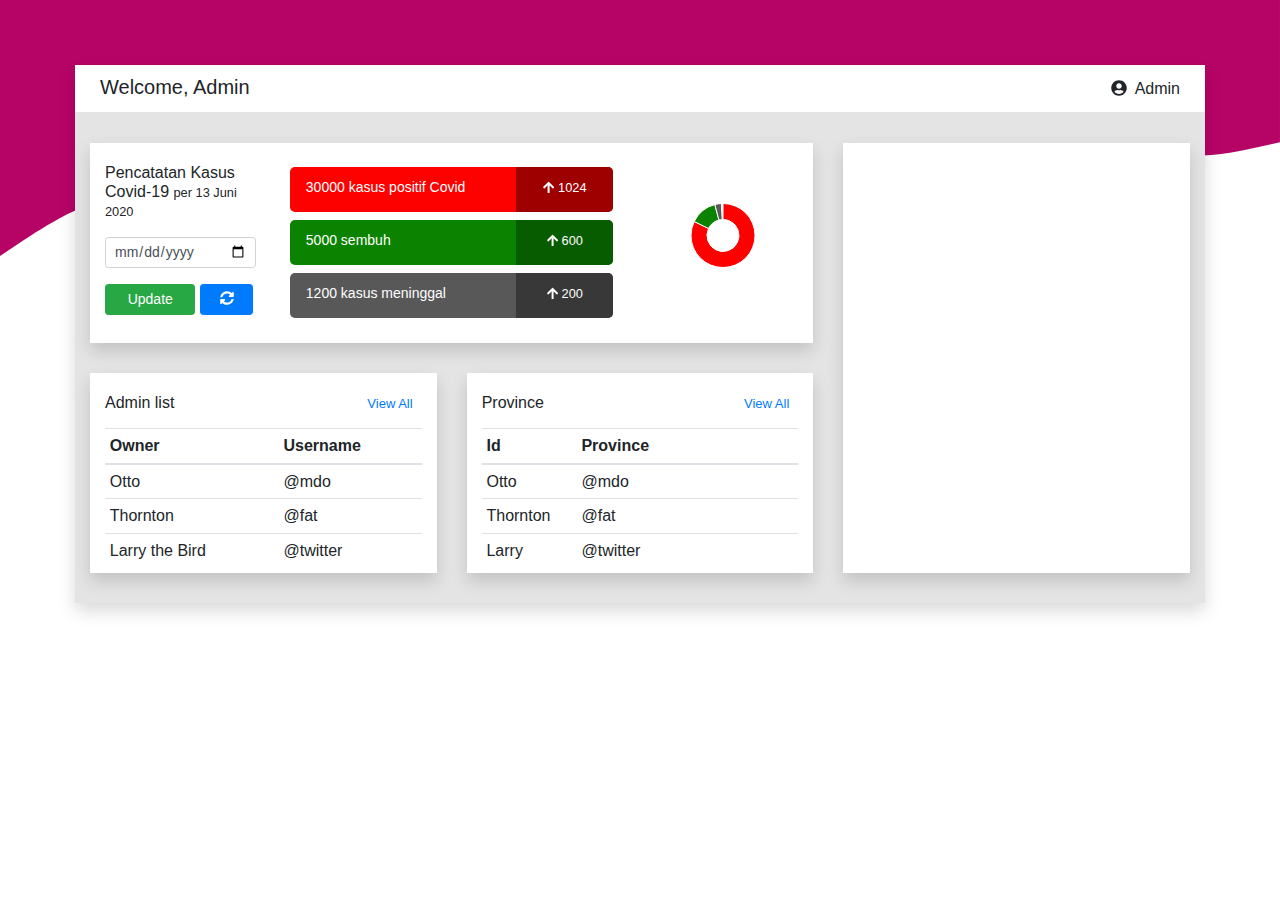
==== commit 89632903: "adding content admin-page province-lists" ====
--- a/admin-page.html
+++ b/admin-page.html
@@ -88,12 +88,12 @@
                             </div>
                         </div>
                         <div class="col-lg-4">
-                            <div class="admin-bg-light hospital-info-admin">
+                            <div class="admin-bg-light hospital-info-admin shadow">
                                 
                             </div>
                         </div>
                         <div class="col-lg-4">
-                            <div class="admin-bg-light bottom-box admin-list">
+                            <div class="admin-bg-light bottom-box admin-list shadow">
                                 <div class="container-fluid">
                                     <div class="row">
                                         <div class="col-6">
@@ -131,8 +131,41 @@
                             </div>
                         </div>
                         <div class="col-lg-4">
-                            <div class="admin-bg-light bottom-box bottom-box-scnd province-list">
-                        
+                            <div class="admin-bg-light bottom-box bottom-box-scnd province-list shadow">
+                                <div class="container-fluid">
+                                    <div class="row">
+                                        <div class="col-6">
+                                            <h6>Province</h6>
+                                        </div>
+                                        <div class="col-6 admin-list-view-all text-right pr-4">
+                                            <h6><a href="#">View All</a></h6>
+                                        </div>
+                                        <div class="col-12">
+                                            <table class="table table-sm table-hover mt-2">
+                                                <thead>
+                                                  <tr>
+                                                    <th scope="col" width="30%">Id</th>
+                                                    <th scope="col">Province</th>
+                                                  </tr>
+                                                </thead>
+                                                <tbody>
+                                                  <tr>
+                                                    <td>Otto</td>
+                                                    <td>@mdo</td>
+                                                  </tr>
+                                                  <tr>
+                                                    <td>Thornton</td>
+                                                    <td>@fat</td>
+                                                  </tr>
+                                                  <tr>
+                                                    <td>Larry</td>
+                                                    <td>@twitter</td>
+                                                  </tr>
+                                                </tbody>
+                                              </table>
+                                        </div>
+                                    </div>
+                                </div>
                             </div>
                         </div>
                     </div>
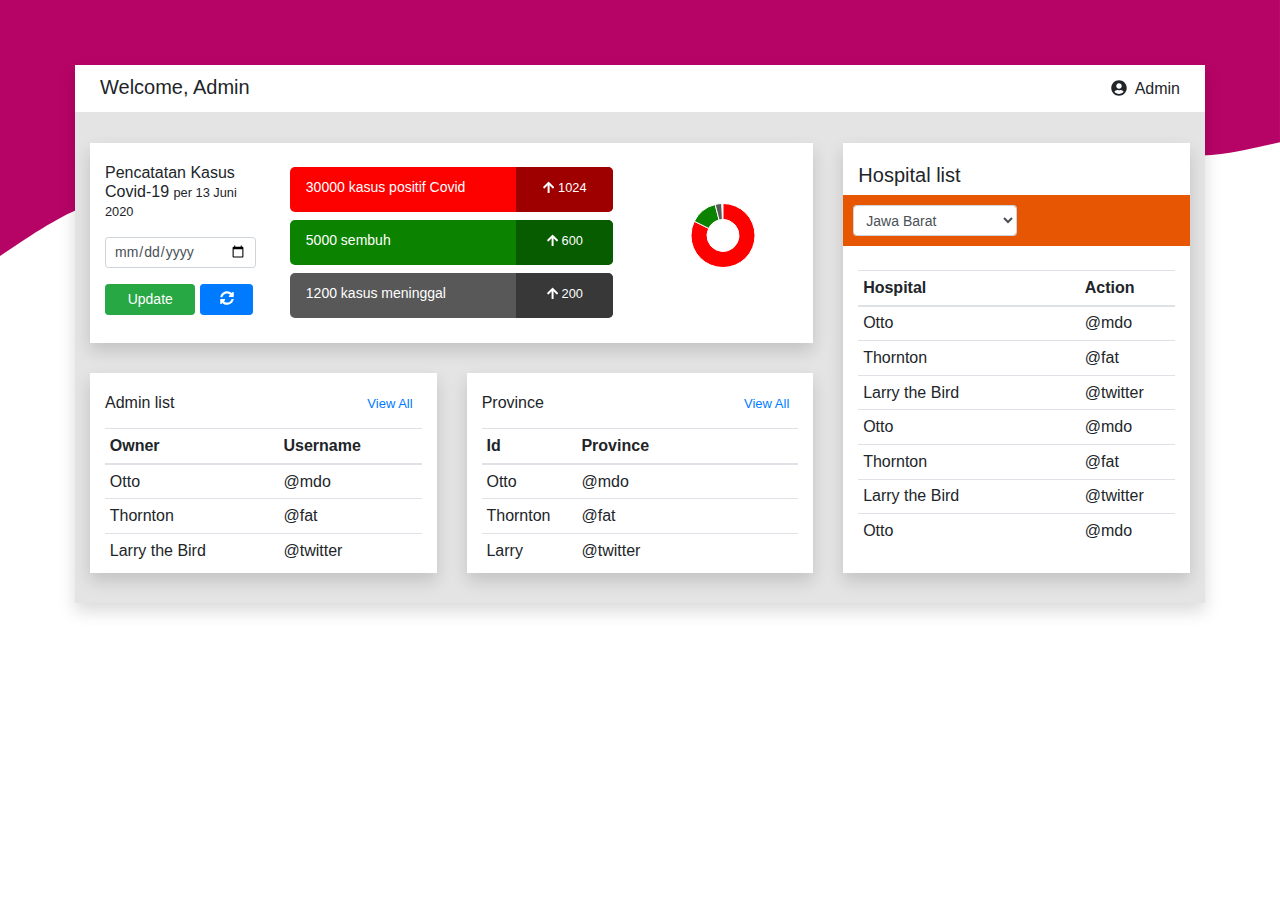
==== commit a6147d4b: "adding content admin-page hospital-lists" ====
--- a/admin-page.html
+++ b/admin-page.html
@@ -89,7 +89,70 @@
                         </div>
                         <div class="col-lg-4">
                             <div class="admin-bg-light hospital-info-admin shadow">
-                                
+                                <div class="container-fluid">
+                                    <div class="row">
+                                        <div class="col-12">
+                                            <h5>Hospital list</h5>
+                                        </div>
+                                        <div class="col-12" style="background-color: rgb(231, 87, 3); padding: 10px;">
+                                            <form action="" style="width: 100%;">
+                                                <select class="form-control form-control-sm" style="width: 50%;">
+                                                    <option>Jawa Barat</option>
+                                                    <option>Jawa Tengah</option>
+                                                    <option>Jawa Timur</option>
+                                                </select>
+                                            </form>
+                                        </div>
+                                        <div class="col-12 mt-3 hospital-list">
+                                            <table class="table table-sm table-hover mt-2">
+                                                <thead>
+                                                  <tr>
+                                                    <th scope="col">Hospital</th>
+                                                    <th scope="col" style="width: 30%;">Action</th>
+                                                  </tr>
+                                                </thead>
+                                                <tbody>
+                                                  <tr>
+                                                    <td>Otto</td>
+                                                    <td>@mdo</td>
+                                                  </tr>
+                                                  <tr>
+                                                    <td>Thornton</td>
+                                                    <td>@fat</td>
+                                                  </tr>
+                                                  <tr>
+                                                    <td>Larry the Bird</td>
+                                                    <td>@twitter</td>
+                                                  </tr>
+                                                  <tr>
+                                                    <td>Otto</td>
+                                                    <td>@mdo</td>
+                                                  </tr>
+                                                  <tr>
+                                                    <td>Thornton</td>
+                                                    <td>@fat</td>
+                                                  </tr>
+                                                  <tr>
+                                                    <td>Larry the Bird</td>
+                                                    <td>@twitter</td>
+                                                  </tr>
+                                                  <tr>
+                                                    <td>Otto</td>
+                                                    <td>@mdo</td>
+                                                  </tr>
+                                                  <tr>
+                                                    <td>Thornton</td>
+                                                    <td>@fat</td>
+                                                  </tr>
+                                                  <tr>
+                                                    <td>Larry the Bird</td>
+                                                    <td>@twitter</td>
+                                                  </tr>
+                                                </tbody>
+                                              </table>
+                                        </div>
+                                    </div>
+                                </div>
                             </div>
                         </div>
                         <div class="col-lg-4">
--- a/assets/css/style.css
+++ b/assets/css/style.css
@@ -622,4 +622,8 @@
 .admin-list-view-all a {
     font-size: 13px;
 }
+.hospital-list {
+    overflow: auto;
+    height: 280px;
+}
 /* Admin Page */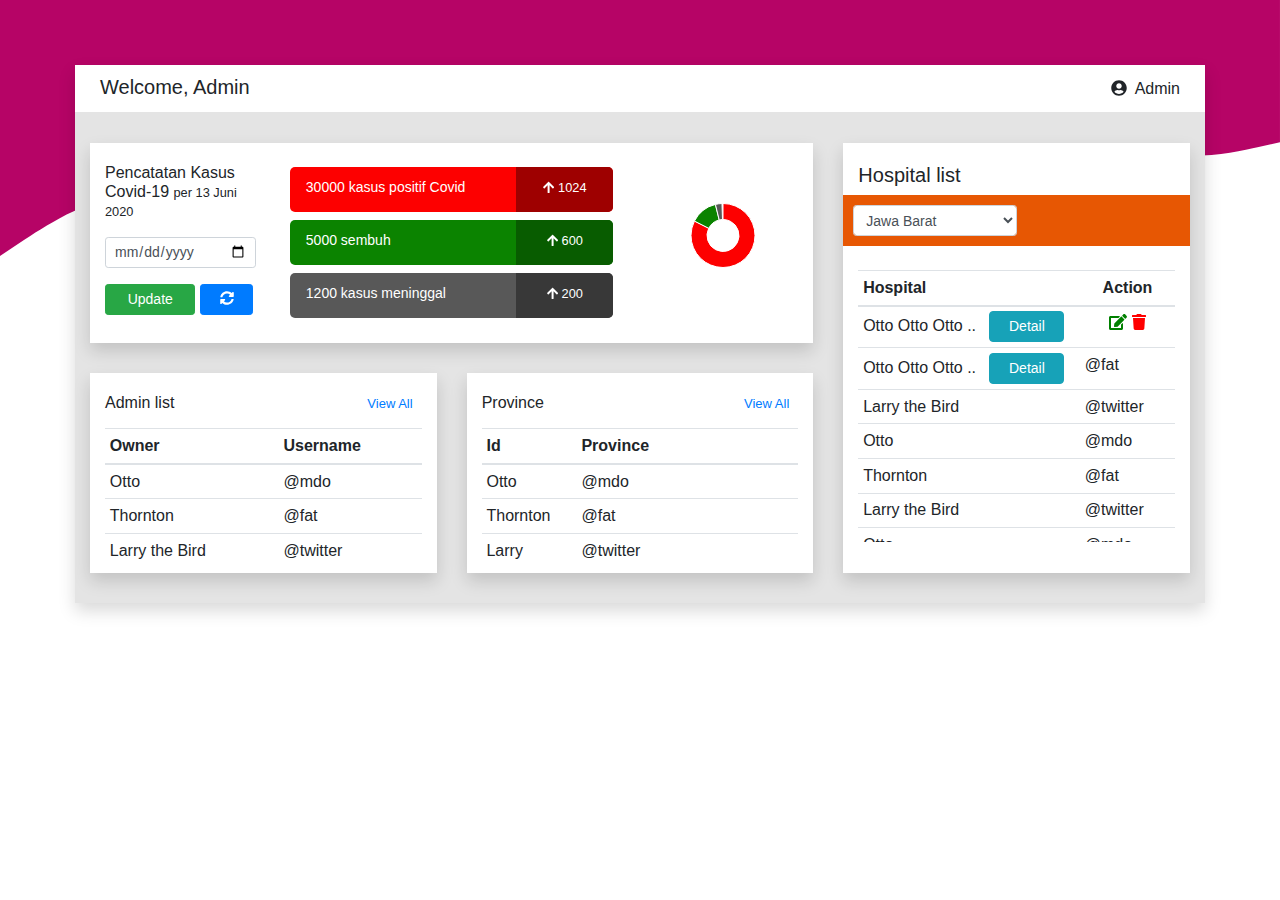
==== commit c20f3efa: "add modals to all content admin-page" ====
--- a/admin-page.html
+++ b/admin-page.html
@@ -50,7 +50,7 @@
                                                 </div>
                                             </form>
                                             <form class="form-inline">
-                                                <button type="submit" class="btn btn-success btn-sm" style="width: 60%; margin-right: 5px;">Update</button>
+                                                <button type="button" class="btn btn-success btn-sm" style="width: 60%; margin-right: 5px;" data-toggle="modal" data-target="#update-cases">Update</button>
                                                 <button type="submit" class="btn btn-primary btn-sm refresh" style="width: 35%;"><i class="fas fa-sync-alt"></i></button>
                                             </form>
                                         </div>
@@ -108,16 +108,23 @@
                                                 <thead>
                                                   <tr>
                                                     <th scope="col">Hospital</th>
-                                                    <th scope="col" style="width: 30%;">Action</th>
+                                                    <th scope="col" style="width: 30%;" class="text-center">Action</th>
                                                   </tr>
                                                 </thead>
                                                 <tbody>
                                                   <tr>
-                                                    <td>Otto</td>
-                                                    <td>@mdo</td>
-                                                  </tr>
-                                                  <tr>
-                                                    <td>Thornton</td>
+                                                    <td>Otto Otto Otto ..&nbsp;&nbsp; <button type="button" style="width: 75px; border-radius: 4px;" class="btn btn-info btn-sm" data-toggle="modal" data-target="#detail">Detail</button></td>
+                                                    <td class="text-center">
+                                                      <a href="#" class="icon-green" title="Edit" data-toggle="modal" data-target="#edit">
+                                                        <i class="fas fa-edit"></i>
+                                                      </a>
+                                                      <a href="#" class="icon-red" title="Delete" data-toggle="modal" data-target="#delete">
+                                                        <i class="fas fa-trash"></i>
+                                                      </a>
+                                                    </td>
+                                                  </tr>
+                                                  <tr>
+                                                    <td>Otto Otto Otto ..&nbsp;&nbsp; <button type="button" style="width: 75px; border-radius: 4px;" class="btn btn-info btn-sm" data-toggle="modal" data-target="#detail">Detail</button></td>
                                                     <td>@fat</td>
                                                   </tr>
                                                   <tr>
@@ -163,7 +170,7 @@
                                             <h6>Admin list</h6>
                                         </div>
                                         <div class="col-6 admin-list-view-all text-right pr-4">
-                                            <h6><a href="#">View All</a></h6>
+                                            <h6><a href="#" data-toggle="modal" data-target="#admin-list">View All</a></h6>
                                         </div>
                                         <div class="col-12">
                                             <table class="table table-sm table-hover mt-2">
@@ -201,7 +208,7 @@
                                             <h6>Province</h6>
                                         </div>
                                         <div class="col-6 admin-list-view-all text-right pr-4">
-                                            <h6><a href="#">View All</a></h6>
+                                            <h6><a href="#" data-toggle="modal" data-target="#province-list">View All</a></h6>
                                         </div>
                                         <div class="col-12">
                                             <table class="table table-sm table-hover mt-2">
@@ -236,6 +243,276 @@
             </div>
         </div>
     </div>
+
+    <!-- Modals -->
+    <div class="modal fade" id="update-cases" tabindex="-1" role="dialog" aria-labelledby="exampleModalLabel" aria-hidden="true">
+      <div class="modal-dialog" role="document">
+        <div class="modal-content">
+          <div class="modal-header">
+            <h5 class="modal-title" id="exampleModalLabel">Update Kasus</h5>
+            <button type="button" class="close" data-dismiss="modal" aria-label="Close">
+              <span aria-hidden="true">&times;</span>
+            </button>
+          </div>
+          <div class="modal-body">
+            <form>
+              <div class="form-group">
+                <small class="form-text mb-1">Penambahan kasus positif</small>
+                <div class="input-group mb-2">
+                  <div class="input-group-prepend">
+                    <div class="input-group-text bg-red text-white"><i class="fas fa-arrow-up"></i></div>
+                  </div>
+                  <input type="number" class="form-control positive-input" placeholder="Positive Cases" required>
+                </div>
+              </div>
+              <div class="form-group">
+                <small class="form-text mb-1">Penambahan kasus sembuh</small>
+                <div class="input-group mb-2">
+                  <div class="input-group-prepend">
+                    <div class="input-group-text bg-green text-white"><i class="fas fa-arrow-up"></i></div>
+                  </div>
+                  <input type="number" class="form-control recovered-input" placeholder="Recovered Cases" required>
+                </div>
+              </div>
+              <div class="form-group">
+                <small class="form-text mb-1">Penambahan kasus meninggal</small>
+                <div class="input-group mb-2">
+                  <div class="input-group-prepend">
+                    <div class="input-group-text bg-gray text-white"><i class="fas fa-arrow-up"></i></div>
+                  </div>
+                  <input type="number" class="form-control death-input" placeholder="Death Cases" required>
+                </div>
+              </div>
+              <div class="form-group text-center">
+                <button type="submit" style="width: 50%; margin: auto;" class="btn btn-primary mt-2">Submit</button>
+              </div>
+            </form>
+          </div>
+          <div class="modal-footer">
+
+          </div>
+        </div>
+      </div>
+    </div>
+
+    <div class="modal fade" id="admin-list" tabindex="-1" role="dialog" aria-labelledby="exampleModalScrollableTitle" aria-hidden="true">
+      <div class="modal-dialog modal-dialog-scrollable modal-dialog-centered modal-lg" role="document">
+        <div class="modal-content">
+          <div class="modal-header">
+            <h5 class="modal-title" id="exampleModalScrollableTitle">Admin List</h5>
+            <button type="button" class="close" data-dismiss="modal" aria-label="Close">
+              <span aria-hidden="true">&times;</span>
+            </button>
+          </div>
+          <div class="modal-body">
+            <div class="container">
+              <div class="row">
+                <div class="col-12">
+                  <table class="table table-hover table-striped mt-3">
+                    <thead class="thead-dark">
+                      <tr>
+                        <th scope="col" style="width: 10%;">#</th>
+                        <th scope="col" style="width: 45%;">Owner</th>
+                        <th scope="col" style="width: 45%;">Username</th>
+                      </tr>
+                    </thead>
+                    <tbody>
+                      <tr>
+                        <th scope="row">1</th>
+                        <td>Mark</td>
+                        <td>Otto</td>
+                      </tr>
+                      <tr>
+                        <th scope="row">2</th>
+                        <td>Jacob</td>
+                        <td>Thornton</td>
+                      </tr>
+                      <tr>
+                        <th scope="row">3</th>
+                        <td>Larry</td>
+                        <td>the Bird</td>
+                      </tr>
+                    </tbody>
+                  </table>
+                </div>
+              </div>
+            </div>
+          </div>
+          <div class="modal-footer">
+            <button type="button" class="btn btn-secondary" data-dismiss="modal">Close</button>
+            <button type="button" class="btn btn-success" data-toggle="modal" data-target="#add-data">Add Data</button>
+          </div>
+        </div>
+      </div>
+    </div>
+
+    <div class="modal fade" id="province-list" tabindex="-1" role="dialog" aria-labelledby="exampleModalScrollableTitle" aria-hidden="true">
+      <div class="modal-dialog modal-dialog-scrollable modal-dialog-centered modal-lg" role="document">
+        <div class="modal-content">
+          <div class="modal-header">
+            <h5 class="modal-title" id="exampleModalScrollableTitle">Province List</h5>
+            <button type="button" class="close" data-dismiss="modal" aria-label="Close">
+              <span aria-hidden="true">&times;</span>
+            </button>
+          </div>
+          <div class="modal-body">
+            <div class="container">
+              <div class="row">
+                <div class="col-12">
+                  <table class="table table-hover table-striped mt-3">
+                    <thead class="thead-dark">
+                      <tr>
+                        <th scope="col" style="width: 30%;">Id Province</th>
+                        <th scope="col" style="width: 70%;">Province</th>
+                      </tr>
+                    </thead>
+                    <tbody>
+                      <tr>
+                        <th scope="row">1</th>
+                        <td>Mark</td>
+                      </tr>
+                      <tr>
+                        <th scope="row">2</th>
+                        <td>Jacob</td>
+                      </tr>
+                      <tr>
+                        <th scope="row">3</th>
+                        <td>Larry</td>
+                      </tr>
+                    </tbody>
+                  </table>
+                </div>
+              </div>
+            </div>
+          </div>
+          <div class="modal-footer">
+            <button type="button" class="btn btn-secondary" data-dismiss="modal">Close</button>
+          </div>
+        </div>
+      </div>
+    </div>
+
+    <div class="modal fade" id="add-data" tabindex="-1" role="dialog" aria-labelledby="exampleModalLabel" aria-hidden="true">
+      <div class="modal-dialog modal-dialog-centered" role="document">
+        <div class="modal-content modal-content-gray">
+          <div class="modal-header">
+            <h5 class="modal-title" id="exampleModalLabel">Add Data</h5>
+            <button type="button" class="close" data-dismiss="modal" aria-label="Close">
+              <span aria-hidden="true">&times;</span>
+            </button>
+          </div>
+          <div class="modal-body">
+            <form>
+              <div class="form-row">
+                <div class="col-md-6">
+                  <small>Owner</small>
+                  <input type="text" class="form-control" id="validationDefault01" placeholder="Enter here" required>
+                </div>
+                <div class="col-md-6">
+                  <small>Username</small>
+                  <input type="text" class="form-control" id="validationDefault01" placeholder="Enter here" required>
+                </div>
+              </div>
+              <div class="form-row">
+                <div class="col-md-6">
+                  <small>Password</small>
+                  <input type="password" class="form-control" id="validationDefault01" placeholder="Enter here" required>
+                </div>
+                <div class="col-md-6">
+                  <small>Confirm Password</small>
+                  <input type="password" class="form-control" id="validationDefault01" placeholder="Enter here" required>
+                </div>
+              </div>
+              <div class="form-row">
+                <div class="col-12 text-center">
+                  <button class="btn btn-primary mt-3 mb-2" style="margin: auto; width: 50%;" type="submit">Submit</button>
+                </div>
+              </div>
+            </form>
+          </div>
+          <div class="modal-footer">
+
+          </div>
+        </div>
+      </div>
+    </div>
+
+    <div class="modal fade" id="detail" tabindex="-1" role="dialog" aria-labelledby="exampleModalCenterTitle" aria-hidden="true">
+      <div class="modal-dialog modal-dialog-centered" role="document">
+        <div class="modal-content">
+          <div class="modal-header">
+            <h5 class="modal-title" id="exampleModalCenterTitle"></h5>
+          </div>
+          <div class="modal-body">
+            <div class="container">
+              <p>Otto Otto Otto</p>
+              <hr>
+              <p>Jawa Barat</p>
+            </div>
+          </div>
+          <div class="modal-footer">
+          </div>
+        </div>
+      </div>
+    </div>
+
+    <div class="modal fade" id="edit" tabindex="-1" role="dialog" aria-labelledby="exampleModalCenterTitle" aria-hidden="true">
+      <div class="modal-dialog modal-dialog-centered" role="document">
+        <div class="modal-content">
+          <div class="modal-header">
+            <h5 class="modal-title" id="exampleModalCenterTitle">Edit Data</h5>
+            <button type="button" class="close" data-dismiss="modal" aria-label="Close">
+              <span aria-hidden="true">&times;</span>
+            </button>
+          </div>
+          <div class="modal-body">
+            <div class="container pt-2">
+              <form>
+                <div class="form-group">
+                  <label for="exampleFormControlSelect1">Province</label>
+                  <select class="form-control" id="exampleFormControlSelect1">
+                    <option>Jawa Barat</option>
+                    <option>Jawa Tengah</option>
+                    <option>Jawa Timur</option>
+                  </select>
+                </div>
+                <div class="form-group">
+                  <label for="exampleFormControlTextarea1">Hospital</label>
+                  <textarea class="form-control" id="exampleFormControlTextarea1" rows="3"></textarea>
+                </div>
+                <div class="form-group text-center">
+                  <button type="button" class="btn btn-success" style="width: 50%;">Save changes</button>
+                </div>
+              </form>
+            </div>
+          </div>
+          <div class="modal-footer">
+            
+          </div>
+        </div>
+      </div>
+    </div>
+
+    <div class="modal fade" id="delete" tabindex="-1" role="dialog" aria-labelledby="exampleModalLabel" aria-hidden="true">
+      <div class="modal-dialog" role="document">
+        <div class="modal-content">
+          <div class="modal-header">
+            <h5 class="modal-title" id="exampleModalLabel">Please confirm</h5>
+            <button type="button" class="close" data-dismiss="modal" aria-label="Close">
+              <span aria-hidden="true">&times;</span>
+            </button>
+          </div>
+          <div class="modal-body pt-3 pb-3">
+            Anda yakin ingin menghapus data ini?
+          </div>
+          <div class="modal-footer">
+            <button type="button" class="btn btn-secondary" data-dismiss="modal">No</button>
+            <button type="button" class="btn btn-danger">Yes</button>
+          </div>
+        </div>
+      </div>
+    </div>
+    <!-- Akhir Modals -->
 
 
     <!-- Optional JavaScript -->
--- a/assets/css/style.css
+++ b/assets/css/style.css
@@ -420,6 +420,11 @@
     font-size: 14px;
     color: rgb(59, 59, 59);
 }
+input::-webkit-outer-spin-button,
+input::-webkit-inner-spin-button {
+  -webkit-appearance: none;
+  margin: 0;
+}
 /* Akhir Utilities */
 
 /* Scrollbar Style */
@@ -626,4 +631,43 @@
     overflow: auto;
     height: 280px;
 }
-/* Admin Page */+.modal-content {
+    border-radius: 0;
+}
+.modal-body {
+    padding: 5px 30px;
+}
+.bg-red {
+    background-color: rgb(158, 0, 0);
+}
+.bg-green {
+    background-color: rgb(8, 92, 0);
+}
+.bg-gray {
+    background-color: rgb(56, 56, 56);
+}
+input.positive-input:focus {
+    box-shadow: 0 0 8px 1px rgb(158, 0, 0);
+}
+input.recovered-input:focus {
+    box-shadow: 0 0 8px 1px rgb(8, 92, 0);
+}
+input.death-input:focus {
+    box-shadow: 0 0 8px 1px rgb(56, 56, 56);
+}
+.modal-content-gray {
+    box-shadow: 0 0 1px 1px black;
+}
+.icon-green {
+    color: green;
+}
+.icon-red {
+    color: red;
+}
+.icon-green:hover {
+    color: rgb(0, 94, 0);
+}
+.icon-red:hover {
+    color: rgb(136, 0, 0);
+}
+/* Akhir Admin Page */